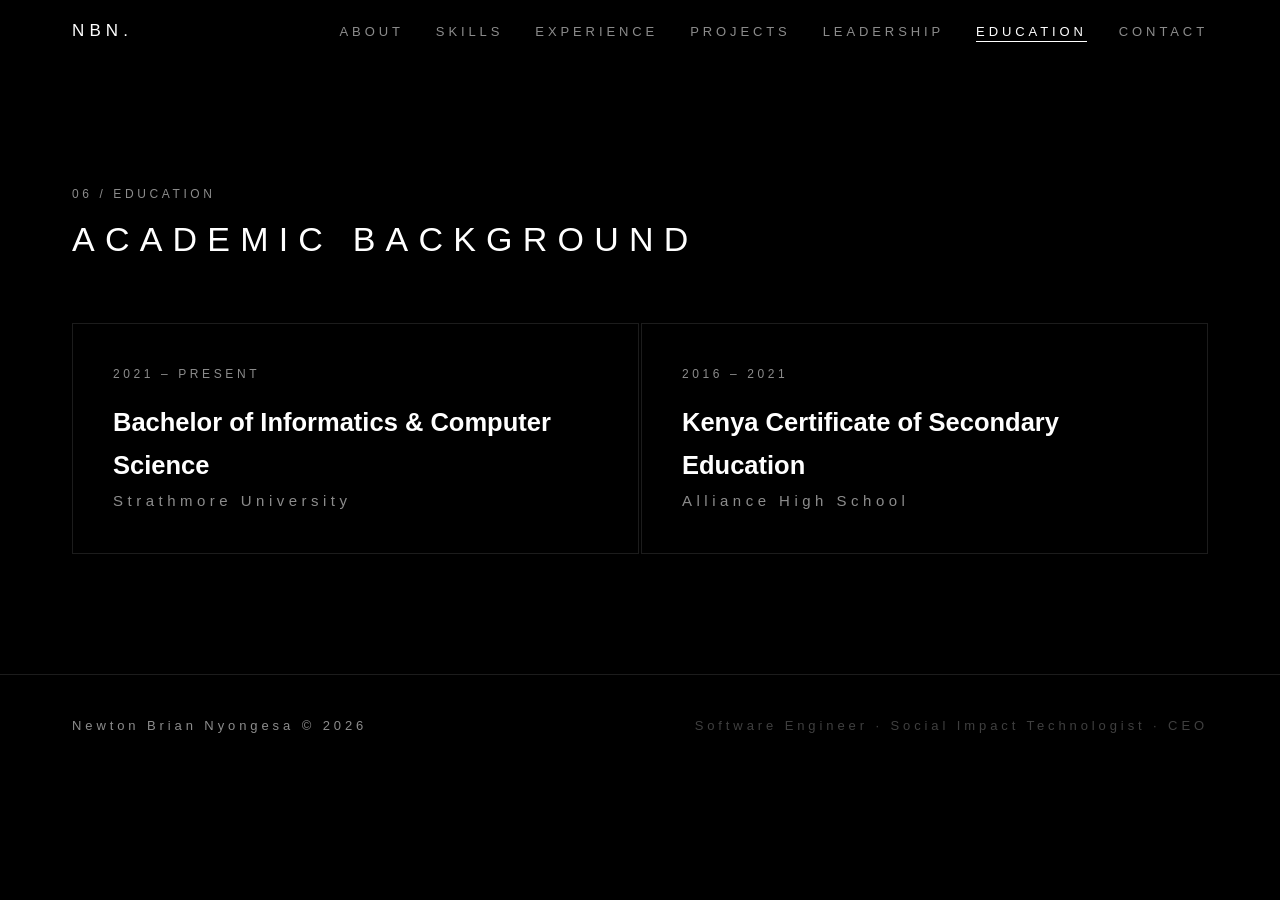
==== education.html @ 71e212f0 "feat: multi-page site with pixel disintegration transitions + Apple system font Pages split into ind" ====
<!DOCTYPE html>
<html lang="en">
<head>
  <meta charset="UTF-8" />
  <meta name="viewport" content="width=device-width, initial-scale=1.0" />
  <title>Education — Newton Brian Nyongesa</title>
  <link rel="stylesheet" href="styles.css" />
</head>
<body>

  <nav id="navbar">
    <div class="nav-inner">
      <a class="nav-logo" href="index.html">NBN.</a>
      <ul class="nav-links">
        <li><a href="about.html"      class="nav-link">About</a></li>
        <li><a href="skills.html"     class="nav-link">Skills</a></li>
        <li><a href="experience.html" class="nav-link">Experience</a></li>
        <li><a href="projects.html"   class="nav-link">Projects</a></li>
        <li><a href="leadership.html" class="nav-link">Leadership</a></li>
        <li><a href="education.html"  class="nav-link">Education</a></li>
        <li><a href="contact.html"    class="nav-link">Contact</a></li>
      </ul>
      <button class="hamburger" id="hamburger" aria-label="Menu" aria-expanded="false">
        <span></span><span></span><span></span>
      </button>
    </div>
  </nav>

  <div class="mobile-menu" id="mobileMenu">
    <ul>
      <li><a href="about.html"      class="mobile-link">About</a></li>
      <li><a href="skills.html"     class="mobile-link">Skills</a></li>
      <li><a href="experience.html" class="mobile-link">Experience</a></li>
      <li><a href="projects.html"   class="mobile-link">Projects</a></li>
      <li><a href="leadership.html" class="mobile-link">Leadership</a></li>
      <li><a href="education.html"  class="mobile-link">Education</a></li>
      <li><a href="contact.html"    class="mobile-link">Contact</a></li>
    </ul>
  </div>

  <main id="main" style="padding-top: var(--nav-h);">
    <section class="section">
      <div class="container">
        <div class="section-label reveal">06 / Education</div>
        <h1 class="section-heading reveal">Academic Background</h1>
        <div class="edu-grid">

          <div class="edu-card reveal">
            <div class="edu-year">2021 – Present</div>
            <h2>Bachelor of Informatics &amp; Computer Science</h2>
            <p class="edu-institution">Strathmore University</p>
          </div>

          <div class="edu-card reveal">
            <div class="edu-year">2016 – 2021</div>
            <h2>Kenya Certificate of Secondary Education</h2>
            <p class="edu-institution">Alliance High School</p>
          </div>

        </div>
      </div>
    </section>

    <footer class="footer">
      <div class="container">
        <p>Newton Brian Nyongesa &copy; <span id="year"></span></p>
        <p class="footer-sub">Software Engineer · Social Impact Technologist · CEO</p>
      </div>
    </footer>
  </main>

  <script src="script.js"></script>
  <script src="transition.js"></script>
</body>
</html>
---- styles.css ----
/* ============================================
   ROOT & RESET
   ============================================ */
:root {
  /* Apple system font stack */
  --font: -apple-system, BlinkMacSystemFont, 'SF Pro Display', 'SF Pro Text',
          'Helvetica Neue', Arial, sans-serif;
  --font-mono: 'SF Mono', 'Menlo', 'Monaco', 'Courier New', monospace;

  /* Palette */
  --black:        #000000;
  --white:        #ffffff;
  --white-dim:    rgba(255, 255, 255, 0.55);
  --white-faint:  rgba(255, 255, 255, 0.08);
  --white-border: rgba(255, 255, 255, 0.11);

  /* Typography scale — Apple HIG */
  --type-large-title: 2rem;      /* 34 px */
  --type-title1:      1.647rem;  /* 28 px */
  --type-title2:      1.294rem;  /* 22 px */
  --type-title3:      1.176rem;  /* 20 px */
  --type-headline:    1rem;      /* 17 px */
  --type-body:        1rem;      /* 17 px */
  --type-callout:     0.941rem;  /* 16 px */
  --type-subhead:     0.882rem;  /* 15 px */
  --type-footnote:    0.765rem;  /* 13 px */
  --type-caption1:    0.706rem;  /* 12 px */
  --type-caption2:    0.647rem;  /* 11 px */

  /* Spacing */
  --heading-spacing: 0.3em;
  --nav-h: 64px;

  /* Easing */
  --ease: cubic-bezier(0.23, 1, 0.32, 1);
  --t-fast: 0.18s ease;
  --t-med:  0.5s var(--ease);
  --t-slow: 0.9s var(--ease);
}

*, *::before, *::after {
  box-sizing: border-box;
  margin: 0;
  padding: 0;
}

html {
  scroll-behavior: smooth;
  font-size: 17px; /* Apple Body baseline */
}

body {
  background: var(--black);
  color: var(--white);
  font-family: var(--font);
  line-height: 1.7;
  overflow-x: hidden;
  -webkit-font-smoothing: antialiased;
  -moz-osx-font-smoothing: grayscale;
}

a  { color: inherit; text-decoration: none; }
ul { list-style: none; }
img { display: block; max-width: 100%; }

/* ============================================
   LOADER
   ============================================ */
#loader {
  position: fixed;
  inset: 0;
  background: var(--black);
  z-index: 9999;
  display: flex;
  align-items: center;
  justify-content: center;
  transition: opacity 0.8s ease;
  overflow: hidden;
}

#loader.fade-out {
  opacity: 0;
  pointer-events: none;
}

.loader-grid {
  position: absolute;
  inset: 0;
  background-image:
    linear-gradient(rgba(255,255,255,0.03) 1px, transparent 1px),
    linear-gradient(90deg, rgba(255,255,255,0.03) 1px, transparent 1px);
  background-size: 40px 40px;
  animation: gridPulse 3s ease-in-out infinite;
}

@keyframes gridPulse {
  0%, 100% { opacity: 0.4; }
  50%       { opacity: 1;   }
}

.loader-inner {
  position: relative;
  z-index: 1;
  text-align: center;
  display: flex;
  flex-direction: column;
  align-items: center;
  gap: 24px;
}

.loader-text {
  font-family: var(--font);
  font-weight: 100;
  font-size: clamp(2rem, 8vw, 6rem);
  letter-spacing: var(--heading-spacing);
  line-height: 1;
  text-transform: uppercase;
}

.loader-name {
  display: inline-block;
  animation: loaderMorph 2.2s var(--ease) forwards;
}

@keyframes loaderMorph {
  0%   { opacity: 0; transform: translateY(40px); letter-spacing: 0.6em; }
  40%  { opacity: 1; }
  100% { opacity: 1; transform: translateY(0);    letter-spacing: var(--heading-spacing); }
}

.loader-bar {
  width: 180px;
  height: 1px;
  background: var(--white-faint);
  position: relative;
  overflow: hidden;
}

.loader-progress {
  position: absolute;
  left: 0; top: 0;
  height: 100%;
  width: 0%;
  background: var(--white);
  transition: width 0.12s linear;
}

.loader-sub {
  font-family: var(--font);
  font-size: var(--type-caption1);
  letter-spacing: var(--heading-spacing);
  color: var(--white-dim);
  text-transform: uppercase;
}

/* ============================================
   NAVIGATION
   ============================================ */
#navbar {
  position: fixed;
  top: 0; left: 0; right: 0;
  z-index: 100;
  height: var(--nav-h);
  transition: background 0.4s ease, border-color 0.4s ease;
  border-bottom: 1px solid transparent;
}

#navbar.scrolled {
  background: rgba(0,0,0,0.92);
  backdrop-filter: blur(14px);
  -webkit-backdrop-filter: blur(14px);
  border-bottom-color: var(--white-border);
}

.nav-inner {
  max-width: 1200px;
  margin: 0 auto;
  height: 100%;
  padding: 0 32px;
  display: flex;
  align-items: center;
  justify-content: space-between;
}

.nav-logo {
  font-family: var(--font);
  font-weight: 200;
  font-size: var(--type-headline);
  letter-spacing: var(--heading-spacing);
  text-transform: uppercase;
  transition: opacity var(--t-fast);
}
.nav-logo:hover { opacity: 0.5; }

.nav-links {
  display: flex;
  gap: 32px;
  align-items: center;
}

.nav-link {
  font-family: var(--font);
  font-size: var(--type-footnote);
  letter-spacing: var(--heading-spacing);
  text-transform: uppercase;
  color: var(--white-dim);
  position: relative;
  transition: color var(--t-fast);
}

.nav-link::after {
  content: '';
  position: absolute;
  bottom: -3px; left: 0;
  width: 0; height: 1px;
  background: var(--white);
  transition: width var(--t-med);
}

.nav-link:hover          { color: var(--white); }
.nav-link:hover::after   { width: 100%; }
.nav-link.active         { color: var(--white); }
.nav-link.active::after  { width: 100%; }

/* ── Hamburger ───────────────────────────── */
.hamburger {
  display: none;
  flex-direction: column;
  gap: 5px;
  background: none;
  border: none;
  cursor: pointer;
  padding: 6px;
  z-index: 101;
}

.hamburger span {
  display: block;
  width: 24px;
  height: 1.5px;
  background: var(--white);
  transition: transform 0.35s var(--ease), opacity 0.3s ease, width 0.3s ease;
  transform-origin: center;
}

.hamburger.open span:nth-child(1) { transform: translateY(6.5px) rotate(45deg); }
.hamburger.open span:nth-child(2) { opacity: 0; width: 0; }
.hamburger.open span:nth-child(3) { transform: translateY(-6.5px) rotate(-45deg); }

/* ── Mobile overlay menu ─────────────────── */
.mobile-menu {
  position: fixed;
  inset: 0;
  background: var(--black);
  z-index: 99;
  display: flex;
  align-items: center;
  justify-content: center;
  opacity: 0;
  pointer-events: none;
  transition: opacity 0.45s var(--ease);
}

.mobile-menu.open {
  opacity: 1;
  pointer-events: all;
}

.mobile-menu ul {
  display: flex;
  flex-direction: column;
  align-items: center;
  gap: 28px;
}

.mobile-menu li {
  opacity: 0;
  transform: translateY(20px);
  transition: opacity 0.4s ease, transform 0.4s ease;
}

.mobile-menu.open li                { opacity: 1; transform: translateY(0); }
.mobile-menu.open li:nth-child(1)  { transition-delay: 0.05s; }
.mobile-menu.open li:nth-child(2)  { transition-delay: 0.10s; }
.mobile-menu.open li:nth-child(3)  { transition-delay: 0.15s; }
.mobile-menu.open li:nth-child(4)  { transition-delay: 0.20s; }
.mobile-menu.open li:nth-child(5)  { transition-delay: 0.25s; }
.mobile-menu.open li:nth-child(6)  { transition-delay: 0.30s; }
.mobile-menu.open li:nth-child(7)  { transition-delay: 0.35s; }
.mobile-menu.open li:nth-child(8)  { transition-delay: 0.40s; }

.mobile-link {
  font-family: var(--font);
  font-size: clamp(1.4rem, 6vw, 2.2rem);
  font-weight: 100;
  letter-spacing: var(--heading-spacing);
  text-transform: uppercase;
  color: var(--white-dim);
  transition: color var(--t-fast);
  display: inline-block;
}
.mobile-link:hover  { color: var(--white); }
.mobile-link.active { color: var(--white); }

/* ============================================
   MAIN / PAGE FADE
   ============================================ */
#main {
  opacity: 0;
  transition: opacity 0.5s ease;
}
#main.visible { opacity: 1; }

/* ============================================
   LAYOUT
   ============================================ */
.container {
  max-width: 1200px;
  margin: 0 auto;
  padding: 0 32px;
}

.section { padding: 120px 0; position: relative; }

/* ============================================
   SCROLL REVEAL
   ============================================ */
.reveal {
  opacity: 0;
  transform: translateY(28px);
  transition: opacity 0.8s var(--ease), transform 0.8s var(--ease);
}
.reveal.visible { opacity: 1; transform: translateY(0); }

/* ============================================
   SECTION LABELS & HEADINGS
   ============================================ */
.section-label {
  font-family: var(--font);
  font-size: var(--type-caption1);
  letter-spacing: var(--heading-spacing);
  text-transform: uppercase;
  color: var(--white-dim);
  margin-bottom: 16px;
}

.section-heading {
  font-family: var(--font);
  font-weight: 200;
  font-size: var(--type-large-title);
  letter-spacing: var(--heading-spacing);
  line-height: 1.15;
  text-transform: uppercase;
  margin-bottom: 64px;
}

/* ============================================
   HERO
   ============================================ */
.hero-section {
  min-height: 100vh;
  display: flex;
  align-items: center;
  padding-top: var(--nav-h);
  position: relative;
  overflow: hidden;
}

.hero-bg-grid {
  position: absolute;
  inset: 0;
  background-image:
    linear-gradient(rgba(255,255,255,0.022) 1px, transparent 1px),
    linear-gradient(90deg, rgba(255,255,255,0.022) 1px, transparent 1px);
  background-size: 60px 60px;
  mask-image: radial-gradient(ellipse 80% 80% at 50% 50%, black, transparent);
  -webkit-mask-image: radial-gradient(ellipse 80% 80% at 50% 50%, black, transparent);
}

.hero-content {
  position: relative;
  z-index: 1;
  max-width: 1200px;
  margin: 0 auto;
  padding: 0 32px;
  width: 100%;
}

.hero-tag {
  font-family: var(--font);
  font-size: var(--type-footnote);
  letter-spacing: var(--heading-spacing);
  text-transform: uppercase;
  color: var(--white-dim);
  margin-bottom: 24px;
}

.hero-name {
  font-family: var(--font);
  font-weight: 100;
  font-size: clamp(2rem, 8vw, 6rem);
  letter-spacing: var(--heading-spacing);
  line-height: 1.1;
  text-transform: uppercase;
  margin-bottom: 32px;
}

.hero-location {
  font-family: var(--font);
  font-size: var(--type-subhead);
  color: var(--white-dim);
  letter-spacing: var(--heading-spacing);
  margin-bottom: 48px;
}

.hero-cta {
  display: flex;
  gap: 16px;
  flex-wrap: wrap;
}

.btn-primary {
  font-family: var(--font);
  font-size: var(--type-footnote);
  letter-spacing: var(--heading-spacing);
  text-transform: uppercase;
  padding: 14px 32px;
  background: var(--white);
  color: var(--black);
  border: 1px solid var(--white);
  cursor: pointer;
  transition: background var(--t-fast), color var(--t-fast), transform var(--t-fast);
}
.btn-primary:hover { background: transparent; color: var(--white); transform: translateY(-2px); }

.btn-ghost {
  font-family: var(--font);
  font-size: var(--type-footnote);
  letter-spacing: var(--heading-spacing);
  text-transform: uppercase;
  padding: 14px 32px;
  background: transparent;
  color: var(--white-dim);
  border: 1px solid var(--white-border);
  cursor: pointer;
  transition: color var(--t-fast), border-color var(--t-fast), transform var(--t-fast);
}
.btn-ghost:hover { color: var(--white); border-color: var(--white); transform: translateY(-2px); }

.hero-scroll-indicator {
  position: absolute;
  bottom: 40px;
  left: 50%;
  transform: translateX(-50%);
  display: flex;
  flex-direction: column;
  align-items: center;
  gap: 10px;
  font-family: var(--font);
  font-size: var(--type-caption2);
  letter-spacing: var(--heading-spacing);
  text-transform: uppercase;
  color: var(--white-dim);
  animation: scrollBounce 2s ease-in-out infinite;
}

@keyframes scrollBounce {
  0%, 100% { transform: translateX(-50%) translateY(0); }
  50%       { transform: translateX(-50%) translateY(6px); }
}

.scroll-line {
  width: 1px;
  height: 36px;
  background: linear-gradient(to bottom, var(--white-dim), transparent);
}

/* Fade-in for hero elements on load */
.fade-in-item {
  opacity: 0;
  transform: translateY(22px);
  animation: fadeUp 0.8s var(--ease) forwards;
}
.hero-tag.fade-in-item      { animation-delay: 0.05s; }
.hero-name.fade-in-item     { animation-delay: 0.18s; }
.hero-location.fade-in-item { animation-delay: 0.32s; }
.hero-cta.fade-in-item      { animation-delay: 0.46s; }

@keyframes fadeUp { to { opacity: 1; transform: translateY(0); } }

/* ============================================
   ABOUT
   ============================================ */
.about-grid {
  display: grid;
  grid-template-columns: 1fr 1fr;
  gap: 80px;
  align-items: start;
}

.about-text p {
  color: var(--white-dim);
  margin-bottom: 20px;
  font-size: var(--type-body);
  line-height: 1.85;
}
.about-text p:last-child { margin-bottom: 0; }

.highlight {
  color: var(--white);
  border-bottom: 1px solid rgba(255,255,255,0.25);
}

.about-stats {
  display: grid;
  grid-template-columns: 1fr 1fr;
  gap: 2px;
}

.stat-item {
  border: 1px solid var(--white-border);
  padding: 28px 24px;
  display: flex;
  flex-direction: column;
  gap: 6px;
}

.stat-number {
  font-family: var(--font);
  font-weight: 100;
  font-size: var(--type-title1);
  letter-spacing: var(--heading-spacing);
  line-height: 1;
}

.stat-label {
  font-size: var(--type-caption1);
  letter-spacing: var(--heading-spacing);
  text-transform: uppercase;
  color: var(--white-dim);
}

/* ============================================
   SKILLS
   ============================================ */
.skills-grid {
  display: grid;
  grid-template-columns: repeat(3, 1fr);
  gap: 2px;
}

.skill-card {
  border: 1px solid var(--white-border);
  padding: 32px;
  transition: border-color var(--t-fast), background var(--t-fast);
}
.skill-card:hover {
  border-color: rgba(255,255,255,0.3);
  background: rgba(255,255,255,0.022);
}

.skill-card-header {
  display: flex;
  align-items: center;
  gap: 14px;
  margin-bottom: 20px;
}

.skill-icon {
  font-family: var(--font-mono);
  font-size: var(--type-caption1);
  color: var(--white-dim);
  letter-spacing: 0.1em;
  white-space: nowrap;
}

.skill-card-header h3 {
  font-family: var(--font);
  font-weight: 300;
  font-size: var(--type-title3);
  letter-spacing: var(--heading-spacing);
  text-transform: uppercase;
}

.skill-tags { display: flex; flex-wrap: wrap; gap: 6px; }

.tag {
  font-family: var(--font);
  font-size: var(--type-caption1);
  letter-spacing: 0.08em;
  padding: 5px 10px;
  border: 1px solid var(--white-border);
  color: var(--white-dim);
  transition: color var(--t-fast), border-color var(--t-fast);
}
.tag:hover { color: var(--white); border-color: rgba(255,255,255,0.35); }

/* ============================================
   TIMELINE (Experience)
   ============================================ */
.timeline { position: relative; padding-left: 2px; }

.timeline::before {
  content: '';
  position: absolute;
  left: 0; top: 0; bottom: 0;
  width: 1px;
  background: linear-gradient(to bottom, var(--white-border), transparent);
}

.timeline-item {
  position: relative;
  padding: 0 0 56px 40px;
}
.timeline-item:last-child { padding-bottom: 0; }

.timeline-marker {
  position: absolute;
  left: -4px; top: 8px;
  width: 9px; height: 9px;
  background: var(--black);
  border: 1px solid var(--white);
  transform: rotate(45deg);
  transition: background var(--t-fast);
}
.timeline-item:hover .timeline-marker { background: var(--white); }

.timeline-meta {
  display: flex;
  align-items: center;
  gap: 16px;
  margin-bottom: 10px;
  flex-wrap: wrap;
}

.timeline-period {
  font-family: var(--font);
  font-size: var(--type-caption1);
  letter-spacing: var(--heading-spacing);
  text-transform: uppercase;
  color: var(--white-dim);
}

.timeline-company {
  font-family: var(--font);
  font-size: var(--type-caption1);
  letter-spacing: var(--heading-spacing);
  text-transform: uppercase;
  padding: 3px 10px;
  border: 1px solid var(--white-border);
  color: var(--white-dim);
}

.timeline-role {
  font-family: var(--font);
  font-weight: 200;
  font-size: var(--type-title2);
  letter-spacing: var(--heading-spacing);
  text-transform: uppercase;
  margin-bottom: 14px;
}

.timeline-content li {
  font-size: var(--type-callout);
  color: var(--white-dim);
  padding-left: 16px;
  position: relative;
  line-height: 1.7;
  margin-bottom: 8px;
}
.timeline-content li::before {
  content: '—';
  position: absolute;
  left: 0;
  color: rgba(255,255,255,0.2);
}

/* ============================================
   NGO
   ============================================ */
.ngo-card {
  border: 1px solid var(--white-border);
  padding: 48px;
  max-width: 800px;
  transition: border-color var(--t-fast);
}
.ngo-card:hover { border-color: rgba(255,255,255,0.28); }

.ngo-header {
  display: flex;
  align-items: center;
  gap: 16px;
  margin-bottom: 16px;
}

.ngo-badge {
  font-family: var(--font);
  font-size: var(--type-caption1);
  letter-spacing: var(--heading-spacing);
  text-transform: uppercase;
  padding: 4px 10px;
  border: 1px solid var(--white);
  color: var(--white);
}

.ngo-period {
  font-family: var(--font);
  font-size: var(--type-caption1);
  color: var(--white-dim);
  letter-spacing: var(--heading-spacing);
}

.ngo-card h3 {
  font-family: var(--font);
  font-weight: 200;
  font-size: var(--type-title1);
  letter-spacing: var(--heading-spacing);
  text-transform: uppercase;
  margin-bottom: 20px;
}

.ngo-card p {
  color: var(--white-dim);
  font-size: var(--type-callout);
  line-height: 1.85;
  margin-bottom: 28px;
}

.ngo-link {
  font-family: var(--font);
  font-size: var(--type-footnote);
  letter-spacing: var(--heading-spacing);
  color: var(--white);
  border-bottom: 1px solid var(--white-border);
  padding-bottom: 2px;
  transition: border-color var(--t-fast);
}
.ngo-link:hover { border-color: var(--white); }

/* ============================================
   PROJECTS
   ============================================ */
.projects-grid {
  display: grid;
  grid-template-columns: repeat(2, 1fr);
  gap: 2px;
}

.project-card {
  border: 1px solid var(--white-border);
  padding: 40px;
  position: relative;
  overflow: hidden;
  transition: border-color var(--t-fast);
}

.project-card::before {
  content: '';
  position: absolute;
  inset: 0;
  background: rgba(255,255,255,0.02);
  opacity: 0;
  transition: opacity var(--t-med);
}
.project-card:hover               { border-color: rgba(255,255,255,0.28); }
.project-card:hover::before       { opacity: 1; }

.project-index {
  font-family: var(--font);
  font-size: var(--type-caption2);
  letter-spacing: var(--heading-spacing);
  color: rgba(255,255,255,0.18);
  margin-bottom: 16px;
}

.project-tech {
  font-family: var(--font);
  font-size: var(--type-caption1);
  letter-spacing: var(--heading-spacing);
  color: var(--white-dim);
  margin-bottom: 12px;
  text-transform: uppercase;
}

.project-card h3 {
  font-family: var(--font);
  font-weight: 200;
  font-size: var(--type-title2);
  letter-spacing: var(--heading-spacing);
  text-transform: uppercase;
  margin-bottom: 6px;
}

.project-sub {
  font-family: var(--font);
  font-size: var(--type-subhead);
  color: var(--white-dim);
  letter-spacing: var(--heading-spacing);
  margin-bottom: 16px;
}

.project-card p:last-child {
  font-size: var(--type-callout);
  color: var(--white-dim);
  line-height: 1.75;
}

/* ============================================
   LEADERSHIP
   ============================================ */
.leadership-list {
  display: flex;
  flex-direction: column;
  gap: 2px;
}

.leadership-item {
  border: 1px solid var(--white-border);
  padding: 28px 32px;
  display: flex;
  align-items: flex-start;
  gap: 28px;
  transition: border-color var(--t-fast), background var(--t-fast);
}
.leadership-item:hover {
  border-color: rgba(255,255,255,0.22);
  background: rgba(255,255,255,0.018);
}

.leadership-icon {
  font-family: var(--font-mono);
  font-size: var(--type-caption1);
  color: var(--white-dim);
  letter-spacing: 0.1em;
  white-space: nowrap;
  margin-top: 4px;
  flex-shrink: 0;
}

.leadership-item h3 {
  font-family: var(--font);
  font-weight: 300;
  font-size: var(--type-title3);
  letter-spacing: var(--heading-spacing);
  text-transform: uppercase;
  margin-bottom: 6px;
}

.leadership-item p {
  font-size: var(--type-callout);
  color: var(--white-dim);
  line-height: 1.7;
}

/* ============================================
   EDUCATION
   ============================================ */
.edu-grid {
  display: grid;
  grid-template-columns: repeat(2, 1fr);
  gap: 2px;
}

.edu-card {
  border: 1px solid var(--white-border);
  padding: 40px;
  transition: border-color var(--t-fast);
}
.edu-card:hover { border-color: rgba(255,255,255,0.28); }

.edu-year {
  font-family: var(--font);
  font-size: var(--type-caption1);
  letter-spacing: var(--heading-spacing);
  text-transform: uppercase;
  color: var(--white-dim);
  margin-bottom: 16px;
}

.edu-card h3 {
  font-family: var(--font);
  font-weight: 200;
  font-size: var(--type-title3);
  letter-spacing: var(--heading-spacing);
  text-transform: uppercase;
  margin-bottom: 10px;
  line-height: 1.4;
}

.edu-institution {
  font-family: var(--font);
  font-size: var(--type-subhead);
  color: var(--white-dim);
  letter-spacing: var(--heading-spacing);
}

/* ============================================
   CONTACT
   ============================================ */
.contact-grid {
  display: grid;
  grid-template-columns: repeat(2, 1fr);
  gap: 2px;
  margin-bottom: 40px;
  max-width: 800px;
}

.contact-item {
  border: 1px solid var(--white-border);
  padding: 24px 28px;
  display: flex;
  flex-direction: column;
  gap: 6px;
  transition: border-color var(--t-fast);
}
.contact-item:hover { border-color: rgba(255,255,255,0.28); }

.contact-label {
  font-family: var(--font);
  font-size: var(--type-caption2);
  letter-spacing: var(--heading-spacing);
  text-transform: uppercase;
  color: var(--white-dim);
}

.contact-value {
  font-family: var(--font);
  font-size: var(--type-subhead);
  color: var(--white);
  transition: color var(--t-fast);
  word-break: break-word;
}
a.contact-value:hover { color: var(--white-dim); }

.contact-refs {
  border: 1px solid var(--white-border);
  padding: 32px;
  max-width: 800px;
}

.refs-title {
  font-family: var(--font);
  font-weight: 300;
  font-size: var(--type-title3);
  letter-spacing: var(--heading-spacing);
  text-transform: uppercase;
  margin-bottom: 16px;
}

.contact-refs p {
  font-size: var(--type-footnote);
  color: var(--white-dim);
  margin-bottom: 8px;
  line-height: 1.6;
}
.contact-refs p:last-child { margin-bottom: 0; }

.contact-refs a {
  color: var(--white);
  border-bottom: 1px solid var(--white-border);
  transition: border-color var(--t-fast);
}
.contact-refs a:hover { border-color: var(--white); }

/* ============================================
   FOOTER
   ============================================ */
.footer {
  border-top: 1px solid var(--white-border);
  padding: 40px 0;
}

.footer .container {
  display: flex;
  justify-content: space-between;
  align-items: center;
  flex-wrap: wrap;
  gap: 12px;
}

.footer p {
  font-family: var(--font);
  font-size: var(--type-footnote);
  color: var(--white-dim);
  letter-spacing: var(--heading-spacing);
}

.footer-sub { opacity: 0.45; }

/* ============================================
   RESPONSIVE
   ============================================ */
@media (max-width: 1024px) {
  .about-grid  { grid-template-columns: 1fr; gap: 48px; }
  .skills-grid { grid-template-columns: repeat(2, 1fr); }
}

@media (max-width: 768px) {
  :root { --nav-h: 56px; }

  .nav-links  { display: none; }
  .hamburger  { display: flex; }

  .section    { padding: 80px 0; }
  .container  { padding: 0 20px; }
  .nav-inner  { padding: 0 20px; }

  .section-heading { font-size: var(--type-large-title); margin-bottom: 40px; }
  .hero-name       { font-size: clamp(1.8rem, 10vw, 3.5rem); }
  .hero-content    { padding: 0 20px; }

  .about-stats    { grid-template-columns: 1fr 1fr; }
  .skills-grid    { grid-template-columns: 1fr; }
  .projects-grid  { grid-template-columns: 1fr; }
  .edu-grid       { grid-template-columns: 1fr; }
  .contact-grid   { grid-template-columns: 1fr; max-width: 100%; }

  .ngo-card { padding: 28px; }
  .timeline-item { padding-left: 28px; }

  .footer .container   { flex-direction: column; align-items: flex-start; }
  .leadership-item     { flex-direction: column; gap: 12px; }
}

@media (max-width: 480px) {
  .hero-cta { flex-direction: column; align-items: flex-start; }
  .btn-primary, .btn-ghost { width: 100%; text-align: center; }
  .about-stats { grid-template-columns: 1fr; }
  .hero-scroll-indicator { display: none; }
}
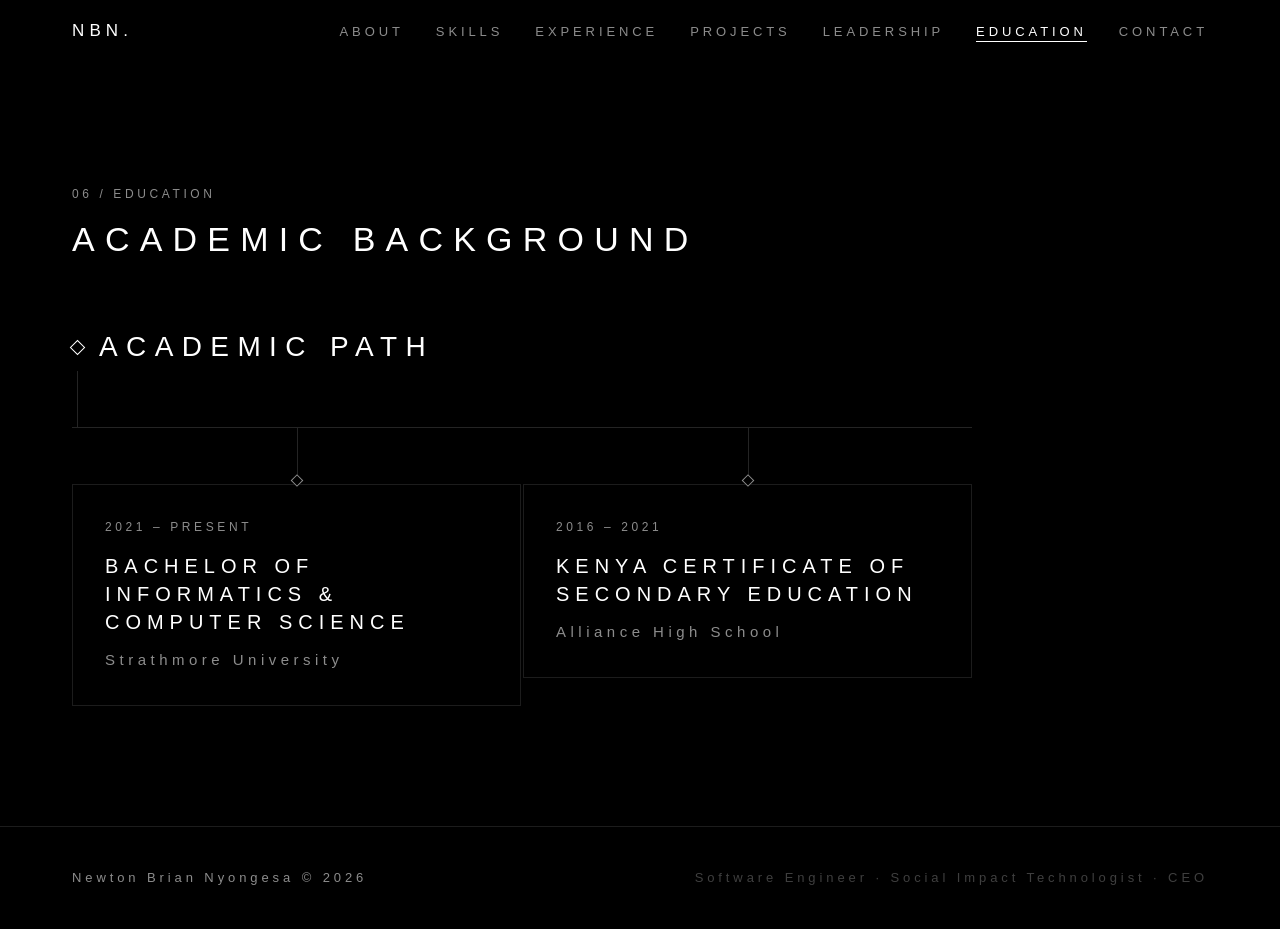
==== commit d203f08d: "feat: tree/roadmap layouts + left-direction pixel transition Pixel transition (transition.js): - Til" ====
--- a/education.html
+++ b/education.html
@@ -43,21 +43,46 @@
       <div class="container">
         <div class="section-label reveal">06 / Education</div>
         <h1 class="section-heading reveal">Academic Background</h1>
-        <div class="edu-grid">
 
-          <div class="edu-card reveal">
-            <div class="edu-year">2021 – Present</div>
-            <h2>Bachelor of Informatics &amp; Computer Science</h2>
-            <p class="edu-institution">Strathmore University</p>
+        <!-- Branching tree -->
+        <div class="edu-tree-wrap reveal">
+
+          <!-- Root node -->
+          <div class="edu-tree-root">
+            <div class="edu-root-diamond"></div>
+            <span class="edu-root-label">Academic Path</span>
           </div>
 
-          <div class="edu-card reveal">
-            <div class="edu-year">2016 – 2021</div>
-            <h2>Kenya Certificate of Secondary Education</h2>
-            <p class="edu-institution">Alliance High School</p>
+          <!-- Trunk -->
+          <div class="edu-trunk"></div>
+
+          <!-- Horizontal cross bar -->
+          <div class="edu-cross"></div>
+
+          <!-- Two branches -->
+          <div class="edu-branches">
+
+            <div class="edu-branch">
+              <div class="edu-branch-diamond"></div>
+              <div class="edu-node-card">
+                <div class="edu-node-year">2021 – Present</div>
+                <h2>Bachelor of Informatics &amp; Computer Science</h2>
+                <p class="edu-node-institution">Strathmore University</p>
+              </div>
+            </div>
+
+            <div class="edu-branch">
+              <div class="edu-branch-diamond"></div>
+              <div class="edu-node-card">
+                <div class="edu-node-year">2016 – 2021</div>
+                <h2>Kenya Certificate of Secondary Education</h2>
+                <p class="edu-node-institution">Alliance High School</p>
+              </div>
+            </div>
+
           </div>
+        </div>
 
-        </div>
       </div>
     </section>
 
--- a/styles.css
+++ b/styles.css
@@ -1028,3 +1028,456 @@
   .about-stats { grid-template-columns: 1fr; }
   .hero-scroll-indicator { display: none; }
 }
+
+/* ============================================
+   SKILL TREE
+   ============================================ */
+.skill-tree {
+  position: relative;
+  padding-left: 52px;
+}
+
+/* Animated vertical spine */
+.skill-tree-spine {
+  position: absolute;
+  left: 16px;
+  top: 10px;
+  width: 1px;
+  bottom: 10px;
+  background: rgba(255,255,255,0.12);
+  transform-origin: top;
+  animation: growDown 0.9s var(--ease) 0.3s both;
+}
+
+@keyframes growDown {
+  from { transform: scaleY(0); }
+  to   { transform: scaleY(1); }
+}
+
+.skill-tree-branch {
+  position: relative;
+  margin-bottom: 2px;
+}
+
+/* Diamond node on spine */
+.skill-tree-branch::before {
+  content: '';
+  position: absolute;
+  left: -43px;
+  top: 24px;
+  width: 7px;
+  height: 7px;
+  border: 1px solid rgba(255,255,255,0.55);
+  background: var(--black);
+  transform: rotate(45deg);
+  transition: background var(--t-fast), border-color var(--t-fast);
+}
+
+/* Horizontal connector */
+.skill-tree-branch::after {
+  content: '';
+  position: absolute;
+  left: -36px;
+  top: 27px;
+  width: 36px;
+  height: 1px;
+  background: rgba(255,255,255,0.12);
+  transform-origin: left;
+  animation: growRight 0.5s var(--ease) 0.6s both;
+}
+
+.skill-tree-branch:hover::before {
+  background: var(--white);
+  border-color: var(--white);
+}
+
+@keyframes growRight {
+  from { transform: scaleX(0); }
+  to   { transform: scaleX(1); }
+}
+
+.skill-tree-node {
+  border: 1px solid var(--white-border);
+  padding: 24px 28px;
+  transition: border-color var(--t-fast), background var(--t-fast);
+}
+.skill-tree-node:hover {
+  border-color: rgba(255,255,255,0.28);
+  background: rgba(255,255,255,0.02);
+}
+
+.skill-tree-header {
+  display: flex;
+  align-items: center;
+  gap: 14px;
+  margin-bottom: 14px;
+}
+
+.skill-tree-icon {
+  font-family: var(--font-mono);
+  font-size: var(--type-caption1);
+  color: var(--white-dim);
+  letter-spacing: 0.1em;
+  white-space: nowrap;
+}
+
+.skill-tree-title {
+  font-family: var(--font);
+  font-weight: 200;
+  font-size: var(--type-title3);
+  letter-spacing: var(--heading-spacing);
+  text-transform: uppercase;
+}
+
+/* ============================================
+   PROJECTS ROADMAP
+   ============================================ */
+.roadmap-wrap {
+  position: relative;
+  padding-top: 88px;
+}
+
+/* Horizontal track */
+.roadmap-track {
+  position: absolute;
+  top: 28px;
+  left: 0;
+  right: 0;
+  height: 1px;
+  background: rgba(255,255,255,0.1);
+  transform-origin: left;
+  animation: growRight 1s var(--ease) 0.2s both;
+}
+
+.roadmap-nodes {
+  display: grid;
+  grid-template-columns: repeat(4, 1fr);
+  gap: 2px;
+}
+
+.roadmap-node {
+  position: relative;
+}
+
+/* Diamond on track */
+.roadmap-node::before {
+  content: '';
+  position: absolute;
+  top: -56px;
+  left: 50%;
+  transform: translateX(-50%) rotate(45deg);
+  width: 9px;
+  height: 9px;
+  border: 1px solid rgba(255,255,255,0.6);
+  background: var(--black);
+  transition: background var(--t-fast);
+}
+.roadmap-node:hover::before { background: var(--white); }
+
+/* Vertical connector */
+.roadmap-node::after {
+  content: '';
+  position: absolute;
+  top: -47px;
+  left: 50%;
+  transform: translateX(-50%);
+  width: 1px;
+  height: 45px;
+  background: rgba(255,255,255,0.12);
+}
+
+.roadmap-card {
+  border: 1px solid var(--white-border);
+  padding: 28px 24px;
+  min-height: 220px;
+  display: flex;
+  flex-direction: column;
+  transition: border-color var(--t-fast), background var(--t-fast);
+}
+.roadmap-card:hover {
+  border-color: rgba(255,255,255,0.28);
+  background: rgba(255,255,255,0.02);
+}
+
+.roadmap-num {
+  font-family: var(--font-mono);
+  font-size: var(--type-caption2);
+  letter-spacing: var(--heading-spacing);
+  color: rgba(255,255,255,0.2);
+  margin-bottom: 12px;
+}
+
+.roadmap-tech {
+  font-family: var(--font);
+  font-size: var(--type-caption1);
+  letter-spacing: var(--heading-spacing);
+  color: var(--white-dim);
+  text-transform: uppercase;
+  margin-bottom: 10px;
+}
+
+.roadmap-card h2 {
+  font-family: var(--font);
+  font-weight: 200;
+  font-size: var(--type-title2);
+  letter-spacing: var(--heading-spacing);
+  text-transform: uppercase;
+  margin-bottom: 4px;
+}
+
+.roadmap-sub {
+  font-family: var(--font);
+  font-size: var(--type-subhead);
+  color: var(--white-dim);
+  letter-spacing: var(--heading-spacing);
+  margin-bottom: 14px;
+}
+
+.roadmap-card p {
+  font-size: var(--type-callout);
+  color: var(--white-dim);
+  line-height: 1.7;
+  margin-top: auto;
+}
+
+/* ============================================
+   EDUCATION BRANCHING TREE
+   ============================================ */
+.edu-tree-wrap {
+  display: flex;
+  flex-direction: column;
+  align-items: flex-start;
+  max-width: 900px;
+}
+
+/* Root row */
+.edu-tree-root {
+  display: flex;
+  align-items: center;
+  gap: 16px;
+  padding-bottom: 0;
+  margin-left: 0;
+}
+
+.edu-root-diamond {
+  width: 11px;
+  height: 11px;
+  border: 1px solid var(--white);
+  background: var(--black);
+  transform: rotate(45deg);
+  flex-shrink: 0;
+}
+
+.edu-root-label {
+  font-family: var(--font);
+  font-weight: 100;
+  font-size: var(--type-title1);
+  letter-spacing: var(--heading-spacing);
+  text-transform: uppercase;
+}
+
+/* Trunk going down from root */
+.edu-trunk {
+  width: 1px;
+  height: 56px;
+  background: rgba(255,255,255,0.14);
+  margin-left: 5px;
+  transform-origin: top;
+  animation: growDown 0.6s var(--ease) 0.4s both;
+}
+
+/* Horizontal bar connecting both branches */
+.edu-cross {
+  position: relative;
+  height: 1px;
+  background: rgba(255,255,255,0.14);
+  width: 100%;
+  transform-origin: left;
+  animation: growRight 0.7s var(--ease) 0.9s both;
+}
+
+/* Branches container */
+.edu-branches {
+  display: grid;
+  grid-template-columns: 1fr 1fr;
+  width: 100%;
+  gap: 2px;
+}
+
+/* Each branch vertical line */
+.edu-branch {
+  position: relative;
+  padding-top: 56px;
+}
+
+.edu-branch::before {
+  content: '';
+  position: absolute;
+  top: 0;
+  left: 50%;
+  transform: translateX(-50%);
+  width: 1px;
+  height: 56px;
+  background: rgba(255,255,255,0.14);
+  transform-origin: top;
+  animation: growDown 0.5s var(--ease) 1.1s both;
+}
+
+/* Diamond at branch join */
+.edu-branch-diamond {
+  position: absolute;
+  top: 48px;
+  left: 50%;
+  transform: translateX(-50%) rotate(45deg);
+  width: 9px;
+  height: 9px;
+  border: 1px solid rgba(255,255,255,0.55);
+  background: var(--black);
+}
+
+.edu-node-card {
+  border: 1px solid var(--white-border);
+  padding: 32px;
+  transition: border-color var(--t-fast), background var(--t-fast);
+}
+.edu-node-card:hover {
+  border-color: rgba(255,255,255,0.28);
+  background: rgba(255,255,255,0.02);
+}
+
+.edu-node-year {
+  font-family: var(--font);
+  font-size: var(--type-caption1);
+  letter-spacing: var(--heading-spacing);
+  text-transform: uppercase;
+  color: var(--white-dim);
+  margin-bottom: 16px;
+}
+
+.edu-node-card h2 {
+  font-family: var(--font);
+  font-weight: 200;
+  font-size: var(--type-title3);
+  letter-spacing: var(--heading-spacing);
+  text-transform: uppercase;
+  margin-bottom: 10px;
+  line-height: 1.4;
+}
+
+.edu-node-institution {
+  font-family: var(--font);
+  font-size: var(--type-subhead);
+  color: var(--white-dim);
+  letter-spacing: var(--heading-spacing);
+}
+
+/* ============================================
+   LEADERSHIP TREE
+   ============================================ */
+.leader-tree {
+  position: relative;
+  padding-left: 52px;
+}
+
+.leader-tree-spine {
+  position: absolute;
+  left: 16px;
+  top: 10px;
+  width: 1px;
+  bottom: 10px;
+  background: rgba(255,255,255,0.12);
+  transform-origin: top;
+  animation: growDown 1s var(--ease) 0.3s both;
+}
+
+.leader-branch {
+  position: relative;
+  margin-bottom: 2px;
+}
+
+/* Diamond on spine */
+.leader-branch::before {
+  content: '';
+  position: absolute;
+  left: -43px;
+  top: 22px;
+  width: 7px;
+  height: 7px;
+  border: 1px solid rgba(255,255,255,0.55);
+  background: var(--black);
+  transform: rotate(45deg);
+  transition: background var(--t-fast), border-color var(--t-fast);
+}
+.leader-branch:hover::before { background: var(--white); border-color: var(--white); }
+
+/* Horizontal connector */
+.leader-branch::after {
+  content: '';
+  position: absolute;
+  left: -36px;
+  top: 25px;
+  width: 36px;
+  height: 1px;
+  background: rgba(255,255,255,0.12);
+}
+
+.leader-node {
+  border: 1px solid var(--white-border);
+  padding: 24px 28px 24px 32px;
+  display: flex;
+  align-items: flex-start;
+  gap: 24px;
+  transition: border-color var(--t-fast), background var(--t-fast);
+}
+.leader-node:hover {
+  border-color: rgba(255,255,255,0.24);
+  background: rgba(255,255,255,0.018);
+}
+
+.leader-num {
+  font-family: var(--font-mono);
+  font-size: var(--type-caption1);
+  color: var(--white-dim);
+  letter-spacing: 0.1em;
+  white-space: nowrap;
+  margin-top: 3px;
+  flex-shrink: 0;
+}
+
+.leader-node h2 {
+  font-family: var(--font);
+  font-weight: 200;
+  font-size: var(--type-title3);
+  letter-spacing: var(--heading-spacing);
+  text-transform: uppercase;
+  margin-bottom: 6px;
+}
+
+.leader-node p {
+  font-size: var(--type-callout);
+  color: var(--white-dim);
+  line-height: 1.7;
+}
+
+/* ── Responsive for trees ─────────────────── */
+@media (max-width: 768px) {
+  .roadmap-nodes { grid-template-columns: 1fr 1fr; }
+  .roadmap-node::before, .roadmap-node::after { display: none; }
+  .roadmap-wrap { padding-top: 0; }
+  .roadmap-track { display: none; }
+
+  .edu-branches { grid-template-columns: 1fr; }
+  .edu-branch::before { display: none; }
+  .edu-branch { padding-top: 24px; }
+  .edu-branch-diamond { display: none; }
+  .edu-cross, .edu-trunk { display: none; }
+
+  .skill-tree, .leader-tree { padding-left: 32px; }
+  .skill-tree-branch::before, .leader-branch::before { left: -27px; }
+  .skill-tree-branch::after  { left: -20px; width: 20px; }
+  .leader-branch::after      { left: -20px; width: 20px; }
+}
+
+@media (max-width: 480px) {
+  .roadmap-nodes { grid-template-columns: 1fr; }
+}
